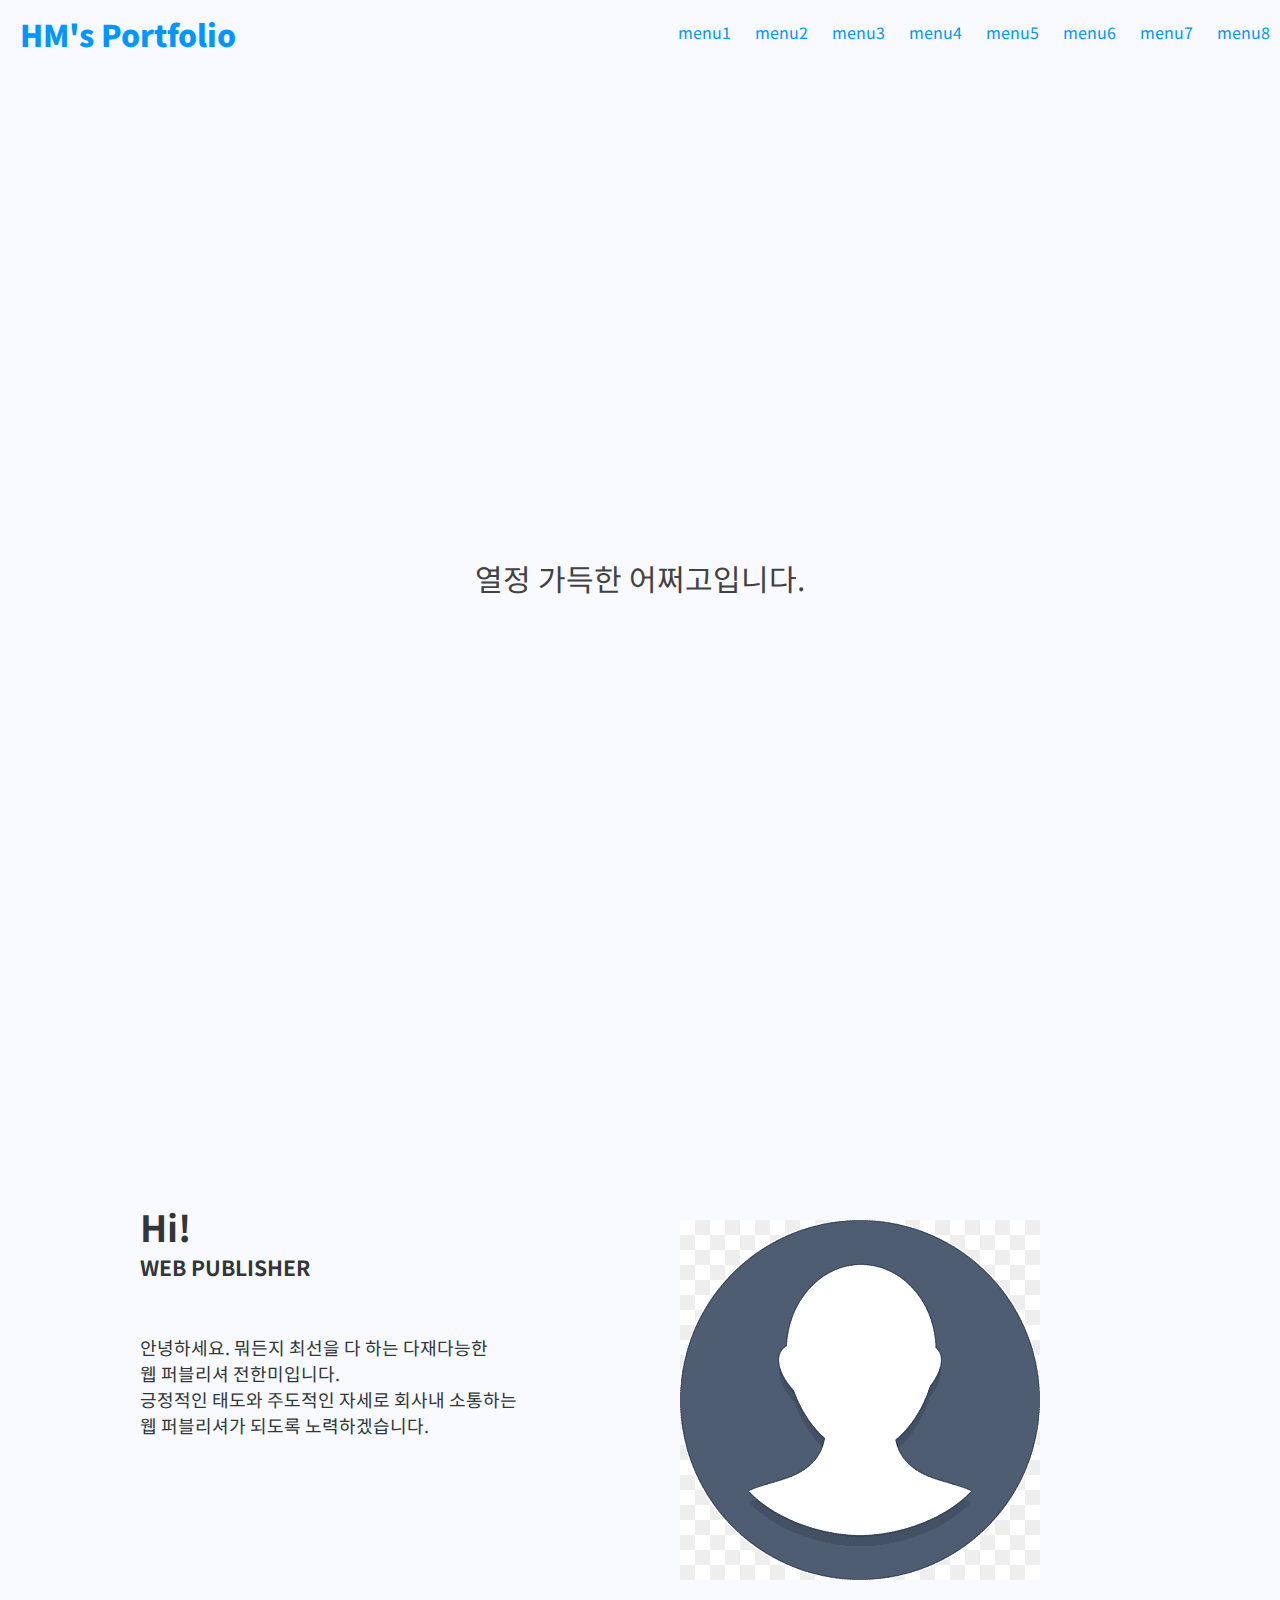
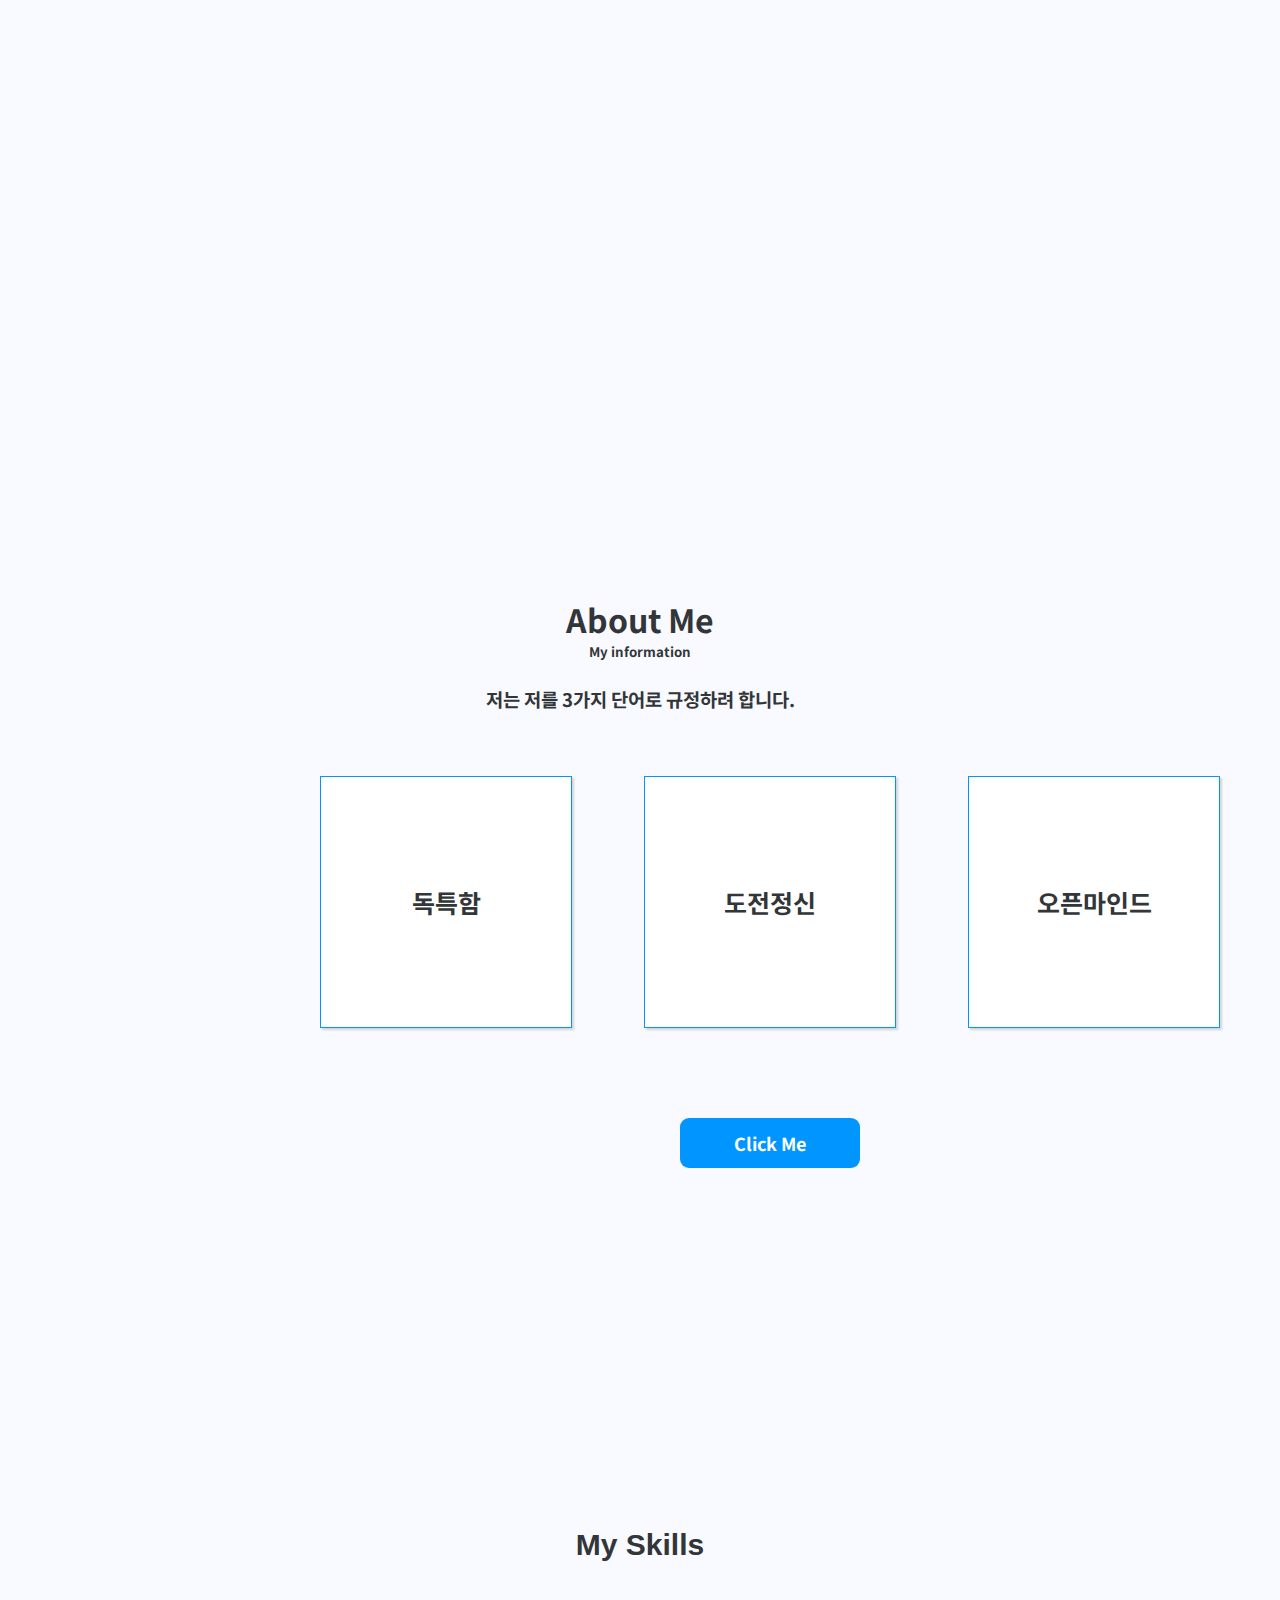
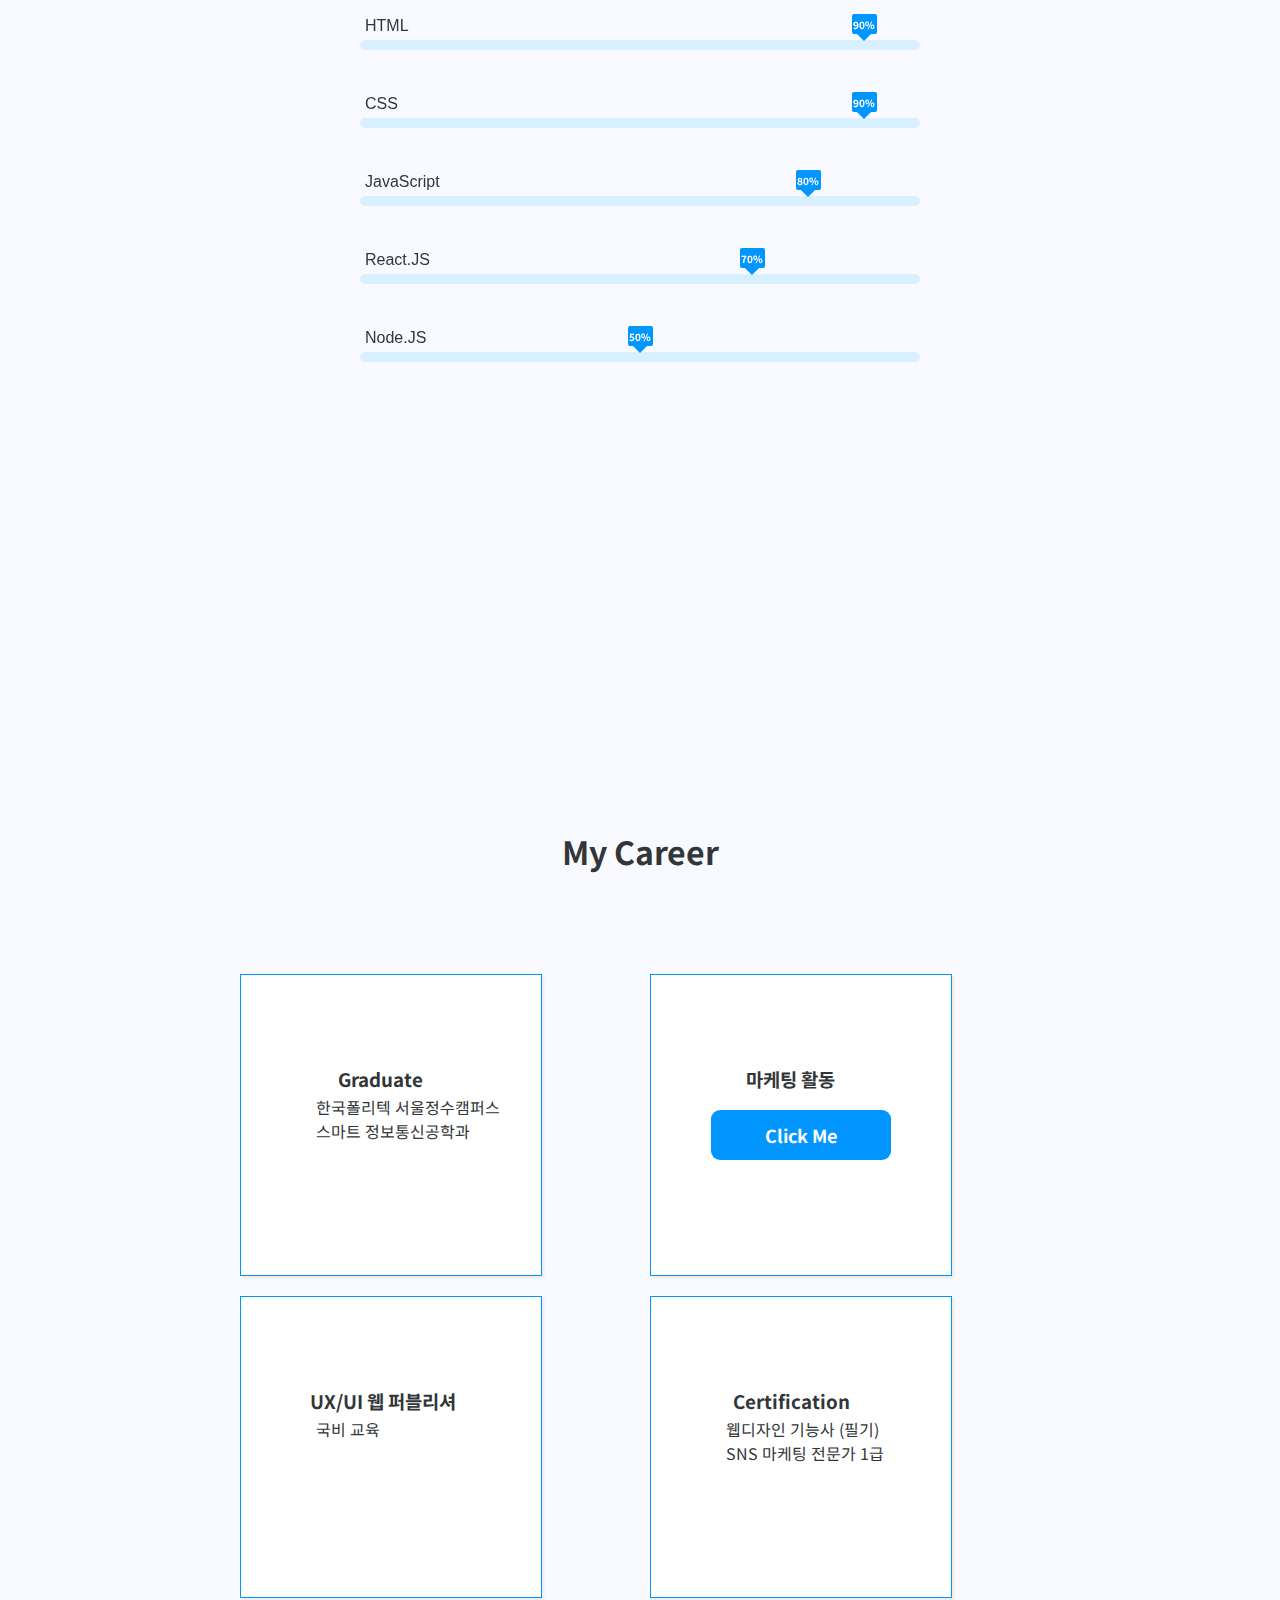
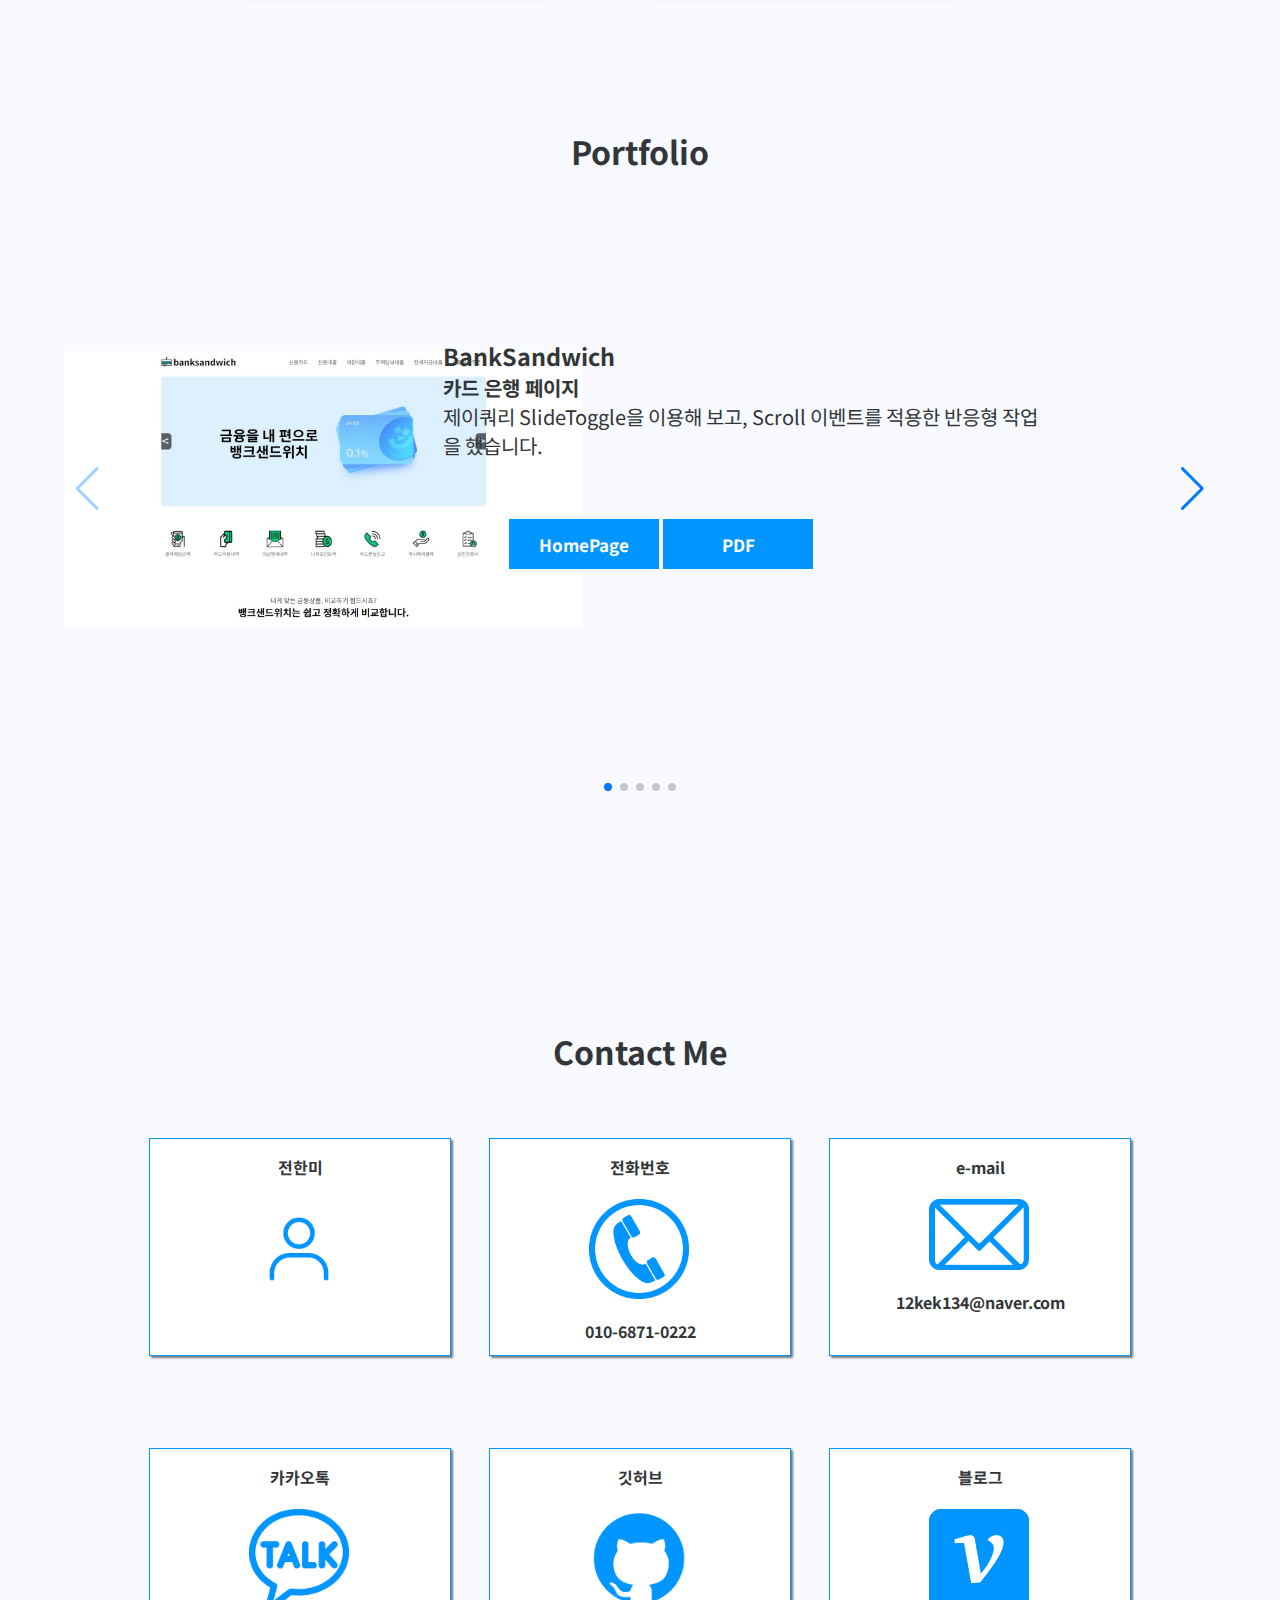
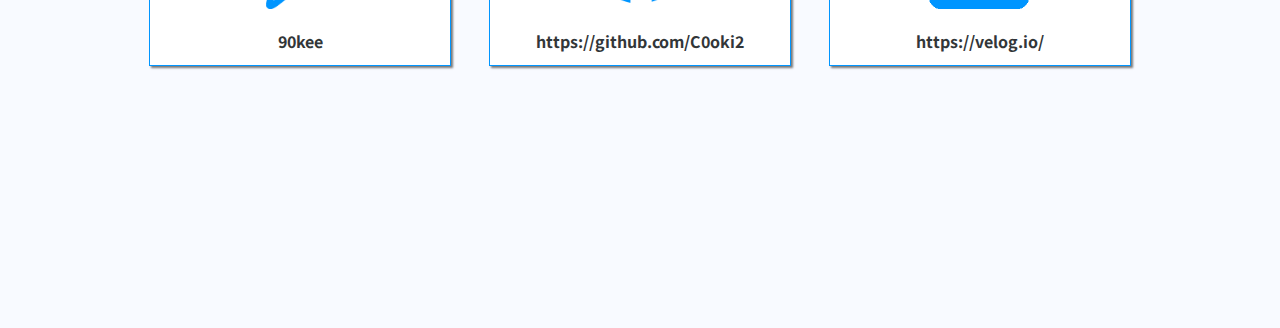
==== index.html @ 30e0cfe4 "5/9" ====
<!DOCTYPE html>
<html lang="en">
<head>
    <meta charset="UTF-8">
    <meta name="viewport" content="width=device-width, initial-scale=1.0">
    <title>Document</title>
    <link rel="stylesheet" href="css/style.css">
    <link rel="stylesheet" href="https://cdn.jsdelivr.net/npm/swiper@11/swiper-bundle.min.css" />

    <style>
      @import url('https://fonts.googleapis.com/css2?family=Noto+Sans+KR:wght@100..900&display=swap');
    </style>

</head>
<body>

    <div id="menu">
  
        <h1>HM's Portfolio</h1>
    
        <ul>  
          <li><a href="#section1">menu1</a></li>  
          <li><a href="#section2">menu2</a></li>  
          <li><a href="#section3">menu3</a></li>  
          <li><a href="#section4">menu4</a></li>  
          <li><a href="#section5">menu5</a></li>  
          <li><a href="#section6">menu6</a></li>  
          <li><a href="#section7">menu7</a></li>  
          <li><a href="#section8">menu8</a></li>  
        </ul>
    
    </div>


    <div id = "intro">

      <h1>HANMI</h1>
      <p>열정 가득한 어쩌고입니다.</p>

    </div>


    <div id = "profile" style="display: flex;">
       
        <div id = "profile_info">

            <div>

                <h1>Hi!</h1>
                <h3>WEB PUBLISHER</h3>
                <br>
                <br>

            <p>안녕하세요. 뭐든지 최선을 다 하는 다재다능한 <br> 웹 퍼블리셔 전한미입니다. <br> 긍정적인 태도와 주도적인 자세로 회사내 소통하는 <br>웹 퍼블리셔가 되도록 노력하겠습니다.</p>
        
            </div> 

            <img src="img/profile.png" alt="...">

        </div>

    </div>


    <div id = "about_me">

        <div id = "about_me_info">

            <br>
            <br>
            <br>
            <br>

            <h1 style="text-align: center;">About Me</h1>
            <h5 style="text-align: center;">My information</h5>

            <br>
            <h3 style="text-align: center;">저는 저를 3가지 단어로 규정하려 합니다.</h3>

            <div id = "three_topic">
            
            <div>
            <div><h2>독특함</h2></div>
            <div><h2>도전정신</h2></div>
            <div><h2>오픈마인드</h2></div>
            </div>

            <div>
                <button class="btn btn-primary btn-jittery" style="margin-left: 40%; margin-top: 10%;">
                    Click Me
                  </button>
            </div>

        </div>



        </div>

    </div>
    
    <div class="skills" id="skills">
      <h3 class="skills-header">My Skills</h3>
      <div class="skills-container">
       

       
        <div class="skill-container">
          <p>HTML</p>
          <div class="percentage html-percentage">90%</div>
          <div class="bar">
            <span class="html"></span>
          </div>
        </div>

        <div class="skill-container">
          <p>CSS</p>
          <div class="percentage css-percentage">90%</div>
          <div class="bar">
            <span class="css"></span>
          </div>
        </div>

        <div class="skill-container">
          <p>JavaScript</p>
          <div class="percentage javascript-percentage">80%</div>
          <div class="bar">
            <span class="javascript"></span>
          </div>
        </div>

        <div class="skill-container">
          <p>React.JS</p>
          <div class="percentage react-percentage">70%</div>
          <div class="bar">
            <span class="react"></span>
          </div>
        </div>

        <div class="skill-container">
          <p>Node.JS</p>
          <div class="percentage node-percentage">50%</div>
          <div class="bar">
            <span class="node"></span>
          </div>
        </div>
      </div>
    </div>


    <div id = "career">
      <h1 style="text-align: center;">My Career</h1>
     
    <div id = "career_boxs">
      <div>
        <h3>Graduate</h3>
        <p>한국폴리텍 서울정수캠퍼스</p>
        <p>스마트 정보통신공학과</p>
      </div>
      
      <div>
        <h3>마케팅 활동</h3>
        <button class="btn btn-primary btn-jittery" style="margin-left: 20%; margin-top: 45%;">
          Click Me
        </button>
      </div>

      <div>
       <h3> UX/UI 웹 퍼블리셔</h3>
       <p>국비 교육</p>
      </div>

      <div>
        <h3>Certification</h3>
        <p>웹디자인 기능사 (필기)</p>
        <p>SNS 마케팅 전문가 1급</p>

      </div>

    </div>

    </div>

    <div id = "portfolio">

      <h1 style="text-align:center;">Portfolio</h1>

      <!-- Swiper -->
  <div class="swiper mySwiper">
    <div class="swiper-wrapper">

      <div class="swiper-slide">

        <div>
          <img src="img/banksandwich.JPG" alt="...">
        </div>

        <div class = "portfolio_info">
        <h3>BankSandwich</h3> 
        <h4>카드 은행 페이지</h4>
        <p>제이쿼리 SlideToggle을 이용해 보고, Scroll 이벤트를 적용한 반응형 작업을 했습니다.</p>


        <div class = "portfolio_info_btn">
        <button data-url="https://c0oki2.github.io/project_2/">HomePage</button>
        <button>PDF</button>
        </div>

        </div>


      </div>

      <div class="swiper-slide">
        <div>
          <img src="img/spao.JPG" alt="...">
        </div>

        <div class = "portfolio_info">
        <h3>SPAO</h3> 
        <h4>리액트 기반 의류 쇼핑몰</h4>
        <p>라우터/내비/장바구니/로그인 등 다양한 페이지를 구상했습니다.</p>


        <div class = "portfolio_info_btn">
        <button>HomePage</button>
        <button>PDF</button>
        </div>

        </div>
      </div>

      <div class="swiper-slide">

        <div>
          <img src="img/kyobo.JPG" alt="...">
        </div>

        <div class = "portfolio_info">
        <h3>Kyobo</h3> 
        <h4>Ajax 활용한 인터넷 서점</h4>
        <p>Ajax와 OPEN API를 이용해 책 정보를 가져 왔습니다.
        </p>


        <div class = "portfolio_info_btn">
        <button>HomePage</button>
        <button>PDF</button>
        </div>

        </div>

      </div>

      <div class="swiper-slide">

        <div>
          <img src="img/team_project.JPG" alt="...">
        </div>

        <div class = "portfolio_info">
        <h3>Team Project</h3> 
        <h4>일본 여행 정보 제공</h4>
        <p>Scroll 이벤트와 css animation을 활용해서 부드럽게 넘기는 서브 페이지를 제작했습니다.</p>


        <div class = "portfolio_info_btn">
        <button>HomePage</button>
        <button>PDF</button>
        </div>

        </div>

      </div>


      <div class="swiper-slide">

        <div>
          <img src="img/aesop.JPG" alt="...">
        </div>

        <div class = "portfolio_info">
        <h3>Aesop</h3> 
        <h4>HTML/CSS 기반 생활 용품 사이트</h4>
        <p>css와 제이쿼리를 이용해 Tab 페이지를 만들고, animation을 활용해 슬라이드를 구현했습니다.</p>


        <div class = "portfolio_info_btn">
        <button>HomePage</button>
        <button>PDF</button>
        </div>

        </div>

      </div>

    </div>


    <div class="swiper-button-next"></div>
    <div class="swiper-button-prev"></div>
    <div class="swiper-pagination"></div>
  </div>

  <!-- Swiper JS -->
  <script src="https://cdn.jsdelivr.net/npm/swiper@11/swiper-bundle.min.js"></script>

  <!-- Initialize Swiper -->
  <script>
    var swiper = new Swiper(".mySwiper", {
      cssMode: true,
      navigation: {
        nextEl: ".swiper-button-next",
        prevEl: ".swiper-button-prev",
      },
      pagination: {
        el: ".swiper-pagination",
      },
      mousewheel: true,
      keyboard: true,
    });
  </script>
      

    </div>


    <div id = "contact">

      <h1 style="text-align: center;">Contact Me</h1>

    <div>
      <div><p>전한미</p>
      <img src="img/people.png" alt="people">
      </div>

      <div>
        <p>전화번호</p>
        <img src="img/phone.png" alt="people">
        <p>010-6871-0222</p>
      </div>

      <div><p>e-mail</p>
        <img src="img/e-mail.png" alt="people">
        <p>12kek134@naver.com</p>
      </div>
      
      
      <div><p>카카오톡</p>
        <img src="img/kakaotalk.png" alt="people">
        <p>90kee</p>
      </div>


      <div><p>깃허브</p>
        <img src="img/git.png" alt="people">
        <p>https://github.com/C0oki2</p>
      </div>

      <div><p>블로그</p>
        <img src="img/velog.png" alt="people">
        <p>https://velog.io/</p>
      </div>

    </div>


    </div>


    <script src="script.js"></script>

  </body>

</html>
---- css/style.css ----
@charset "UTF-8";
* {
  margin: 0;
  padding: 0;
  font-family: "Noto Sans KR", sans-serif;
  font-optical-sizing: auto;
  color: #323638;
}

#menu {
  overflow: hidden;
  position: fixed;
  left: 0;
  top: 0;
  width: 100%;
  background-color: #f8faff;
  z-index: 1000;
}

#menu h1 {
  float: left;
  color: #0095ff;
  font-size: 30px;
  padding: 12px 5px 5px 20px;
  font-weight: 900;
}

#menu ul {
  float: right;
}

#menu ul li {
  display: inline;
}

#menu ul li a {
  padding: 20px 10px;
  text-decoration: none;
  color: #0095ff;
  display: inline-block;
}

#menu ul li a:hover {
  background-color: gray;
}

.active {
  background-color: gray;
  padding: 20px 10px;
}

body {
  background-color: #f8faff;
}

.btn {
  margin: 1rem;
  background-color: #0095ff;
  width: 180px;
  height: 50px;
  border-radius: 9px;
  border: none;
  color: #fff;
  font-weight: bold;
  font-size: 18px;
}
.btn-jittery {
  animation: jittery 4s infinite;
}
.btn-slide {
  transition: 0.3s;
}
.btn-slide:hover {
  background: transparent;
  box-shadow: inset 90px 0 0 0 var(--btn-bg);
}
.btn-open-line {
  border: none;
  transition: 0.3s;
}
.btn-open-line::before, .btn-open-line::after {
  position: absolute;
  content: "";
  left: 0;
  width: 100%;
  height: 1px;
  background: var(--btn-bg);
  opacity: 0;
  transform: scaleX(0);
  transition: 0.4s ease-in-out;
}
.btn-open-line::before {
  top: 0;
}
.btn-open-line::after {
  bottom: 0;
}
.btn-open-line:hover {
  letter-spacing: 5px;
  color: var(--btn-bg);
  background: transparent;
}
.btn-open-line:hover::before, .btn-open-line:hover::after {
  opacity: 1;
  transform: scaleX(1.2);
}

@keyframes jittery {
  5%, 50% {
    transform: scale(1);
  }
  10% {
    transform: scale(0.9);
  }
  15% {
    transform: scale(1.15);
  }
  20% {
    transform: scale(1.15) rotate(-5deg);
  }
  25% {
    transform: scale(1.15) rotate(5deg);
  }
  30% {
    transform: scale(1.15) rotate(-3deg);
  }
  35% {
    transform: scale(1.15) rotate(2deg);
  }
  40% {
    transform: scale(1.15) rotate(0);
  }
}
#intro {
  width: 100vw;
  height: 100vh;
  position: relative;
}
#intro h1 {
  opacity: 0;
  animation: fadeIn 5s forwards;
  font-size: 180px;
  font-weight: bold;
  color: #79c7ff;
  position: absolute;
  top: 50%;
  left: 50%;
  transform: translate(-50%, -50%);
}
#intro p {
  font-size: 30px;
  color: #424242;
  position: absolute;
  top: 65%;
  left: 50%;
  transform: translate(-50%, -65%);
}
@keyframes fadeIn {
  from {
    opacity: 0;
  }
  to {
    opacity: 1;
  }
}

#profile {
  width: 100%;
  height: 100vh;
  margin: 0 auto;
  padding-top: 300px;
}
#profile #profile_info {
  width: 1000px;
  height: 400px;
  margin: 0 auto;
  position: relative;
  font-size: 18px;
}
#profile #profile_info img {
  position: absolute;
  right: 10%;
  top: 5%;
}

#about_me {
  width: 100%;
  height: 100vh;
  position: relative;
}
#about_me #three_topic {
  width: 900px;
  height: 400px;
  margin-left: 25%;
  padding-top: 5%;
  position: absolute;
}
#about_me #three_topic div {
  display: flex;
  justify-content: space-between;
  align-items: center;
}
#about_me #three_topic div div {
  width: 250px;
  height: 250px;
  background-color: rgb(255, 255, 255);
  border: 1px solid #0095ff;
  box-shadow: 2px 2px 2px #d4d4d4;
}
#about_me #three_topic div div h2 {
  text-align: center;
  margin-left: 50%;
  translate: -50%;
  font-size: 25px;
}

#skills {
  width: 100vw;
  height: 100vh;
  /* adding animation to skill bar */
  /* adding animation to .percentage */
}
#skills .skills {
  width: 600px;
  min-width: 300px;
  max-width: 100%;
  color: #fff;
  display: flex;
  flex-direction: column;
  align-items: center;
  justify-content: center;
}
#skills .skills-header {
  font-family: "Poppins", sans-serif;
  font-size: 30px;
  width: 100%;
  text-align: center;
  margin-bottom: 10px;
  box-sizing: border-box;
  margin-top: 10%;
}
#skills .skills-container {
  max-width: 100%;
  width: 600px;
  display: flex;
  flex-direction: column;
  align-items: center;
  justify-content: center;
  background: rgba(255, 255, 255, 0.1);
  -webkit-backdrop-filter: blur(20px);
          backdrop-filter: blur(20px);
  border-radius: 10px;
  padding: 20px;
  margin: 0 auto;
  box-sizing: border-box;
}
#skills .skill-container {
  width: 100%;
  margin: 10px 0;
  padding: 10px 0;
  position: relative;
}
#skills .skill-container p {
  margin: 5px;
  font-family: "Poppins", sans-serif;
  font-size: 16px;
}
#skills .bar {
  width: 100%;
  background: #d8f0ff;
  display: block;
  height: 10px;
  border: none;
  border-radius: 100vw;
  overflow: hidden;
  transition: all 0.3s cubic-bezier(0.25, 8, 0.25, 1);
}
#skills .bar span {
  height: 10px;
  float: left;
  background: #0095ff;
  border: none;
  border-radius: 100vw;
}
#skills .html.animate,
#skills .css.animate {
  width: 90%;
  animation: html_css 3s;
}
#skills .javascript.animate {
  width: 80%;
  animation: javascript 3s;
}
#skills .react.animate {
  width: 70%;
  animation: react 3s;
}
#skills .node.animate {
  width: 50%;
  animation: node 3s;
}
@keyframes html_css {
  0% {
    width: 0%;
  }
  100% {
    width: 90%;
  }
}
@keyframes javascript {
  0% {
    width: 0%;
  }
  100% {
    width: 80%;
  }
}
@keyframes react {
  0% {
    width: 0%;
  }
  100% {
    width: 70%;
  }
}
@keyframes node {
  0% {
    width: 0%;
  }
  100% {
    width: 50%;
  }
}
#skills .percentage {
  content: "";
  position: absolute;
  top: 12px;
  width: 25px;
  height: 20px;
  background: #0095ff;
  display: flex;
  align-items: center;
  justify-content: center;
  font-size: 10px;
  border-radius: 2px;
  z-index: 10;
  transition: all 0.3s ease-in-out;
  color: #fff;
  font-weight: bold;
}
#skills .percentage::after {
  content: "";
  position: absolute;
  top: 15px;
  left: 50%;
  transform: translateX(-50%) rotate(45deg);
  margin: auto;
  width: 10px;
  height: 10px;
  background: #0095ff;
  z-index: -1;
}
#skills .html-percentage.animate,
#skills .css-percentage.animate {
  left: 90%;
  animation: html_css_percentage 3s;
}
#skills .javascript-percentage.animate {
  left: 80%;
  animation: javascript_percentage 3s;
}
#skills .react-percentage.animate {
  left: 70%;
  animation: react_percentage 3s;
}
#skills .node-percentage.animate {
  left: 70%;
  animation: react_percentage 3s;
}
@keyframes html_css_percentage {
  0% {
    left: 0;
  }
  100% {
    left: 90%;
  }
}
@keyframes javascript_percentage {
  0% {
    left: 0;
  }
  100% {
    left: 80%;
  }
}
@keyframes react_percentage {
  0% {
    left: 0;
  }
  100% {
    left: 70%;
  }
}
@keyframes node_percentage {
  0% {
    left: 0;
  }
  100% {
    left: 50%;
  }
}

#career {
  width: 100vw;
  height: 100vh;
  /* 모달 내 닫기 버튼 스타일 */
}
#career .modal {
  display: none; /* 초기에는 모달 숨기기 */
  position: fixed;
  z-index: 1;
  left: 0;
  top: 0;
  width: 100%;
  height: 100%;
  overflow: auto;
  background-color: rgba(0, 0, 0, 0.4);
}
#career .modal-content {
  background-color: #fefefe;
  margin: 15% auto;
  padding: 20px;
  border: 1px solid #888;
  width: 80%;
}
#career .close {
  color: #aaa;
  float: right;
  font-size: 28px;
  font-weight: bold;
}
#career .close:hover,
#career .close:focus {
  color: black;
  text-decoration: none;
  cursor: pointer;
}
#career #career_boxs {
  display: grid;
  grid-template-columns: repeat(2, 1fr);
  gap: 20px;
  width: 800px;
  margin: 0 auto;
  margin-top: 100px;
}
#career #career_boxs div {
  border: 1px solid #0095ff;
  box-shadow: 2px 2px 2px #eaeaea;
  background-color: #fff;
  width: 300px;
  height: 300px;
  position: relative;
}
#career #career_boxs div h3 {
  margin-left: 45%;
  translate: -45%;
  position: absolute;
  top: 30%;
}
#career #career_boxs div p {
  top: 40%;
  left: 25%;
  position: relative;
}

#portfolio {
  width: 100vw;
  height: 100vh;
}
#portfolio .swiper {
  width: 90%;
  height: 70%;
}
#portfolio .swiper-slide {
  background-color: #f8faff;
  display: flex;
  justify-content: center;
  align-items: center;
  position: relative;
}
#portfolio .swiper-slide .portfolio_info {
  width: 600px;
  height: 300px;
  position: absolute;
  right: 15%;
  font-size: 20px;
}
#portfolio .swiper-slide .portfolio_info_btn {
  position: absolute;
  top: 60%;
  left: 11%;
}
#portfolio .swiper-slide .portfolio_info_btn button {
  width: 150px;
  height: 50px;
  background-color: #0095ff;
  color: #fff;
  font-size: 17px;
  font-weight: bold;
  border: none;
}
#portfolio .swiper-slide img {
  display: block;
  width: 45%;
  -o-object-fit: cover;
     object-fit: cover;
}

#contact {
  width: 100vw;
  height: 100vh;
}
#contact div {
  width: 1000px;
  height: 600px;
  flex-wrap: nowrap;
  display: grid;
  grid-template-columns: repeat(3, 1fr);
  gap: 20px;
  margin: 0 auto;
  padding-top: 5%;
}
#contact div div {
  width: 300px;
  height: 200px;
  background-color: #fff;
  border: 1px solid #0095ff;
  box-shadow: 2px 2px 2px #787878;
  display: flex;
  flex-direction: column;
}
#contact div div img {
  width: 100px;
  margin-left: 33%;
}
#contact div div p {
  text-align: center;
  font-weight: bold;
}
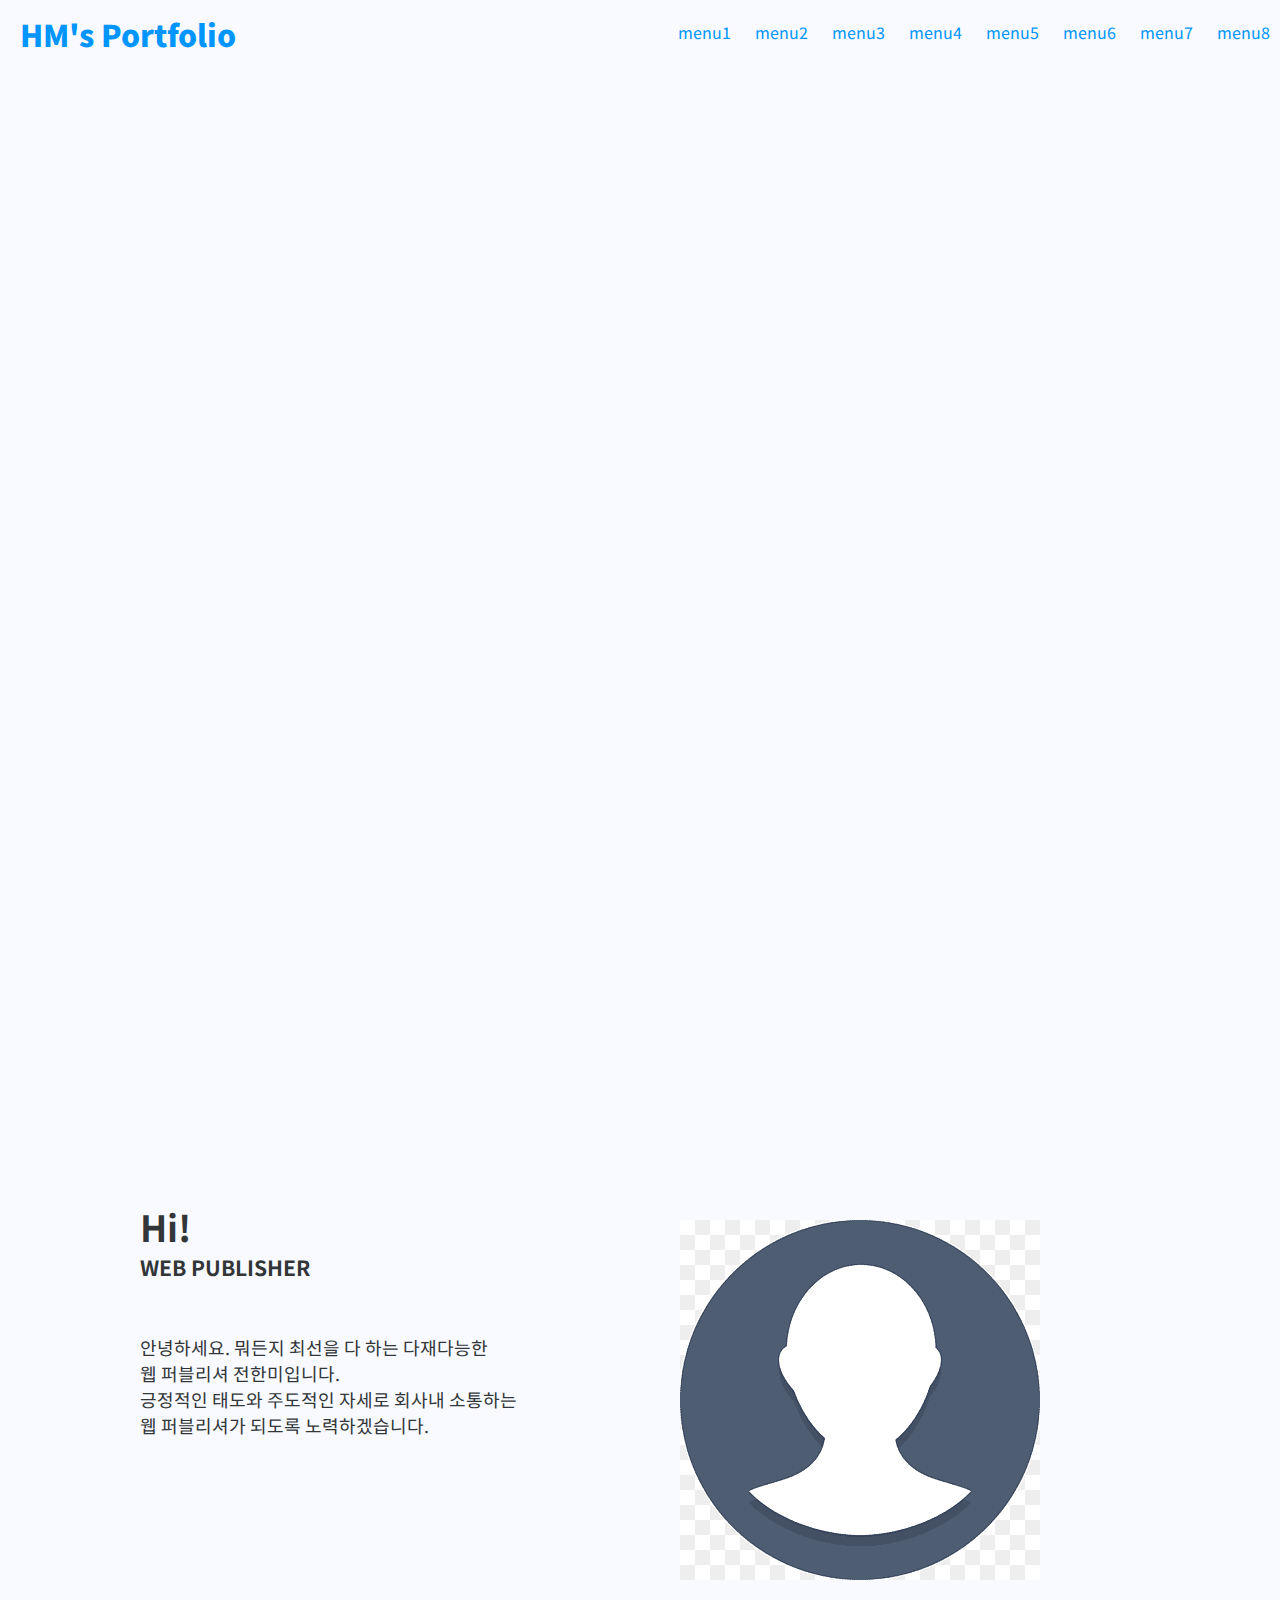
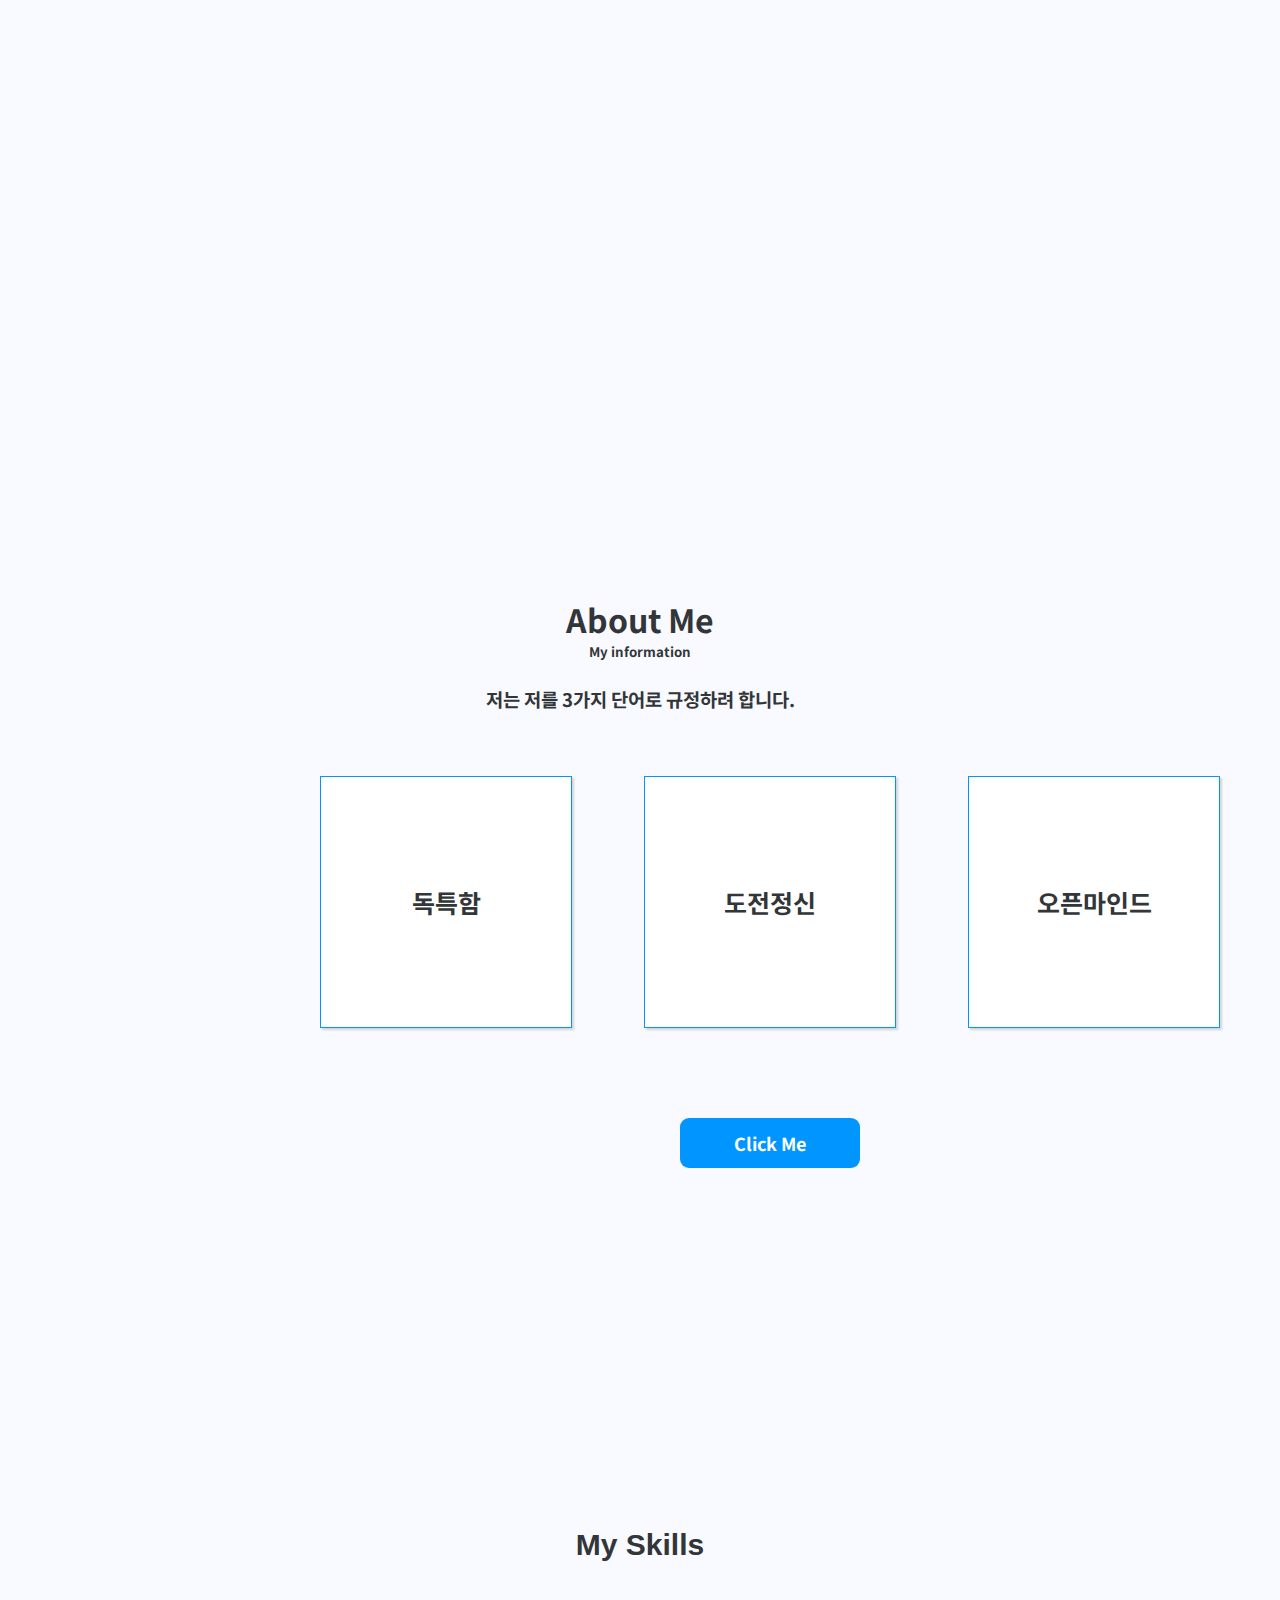
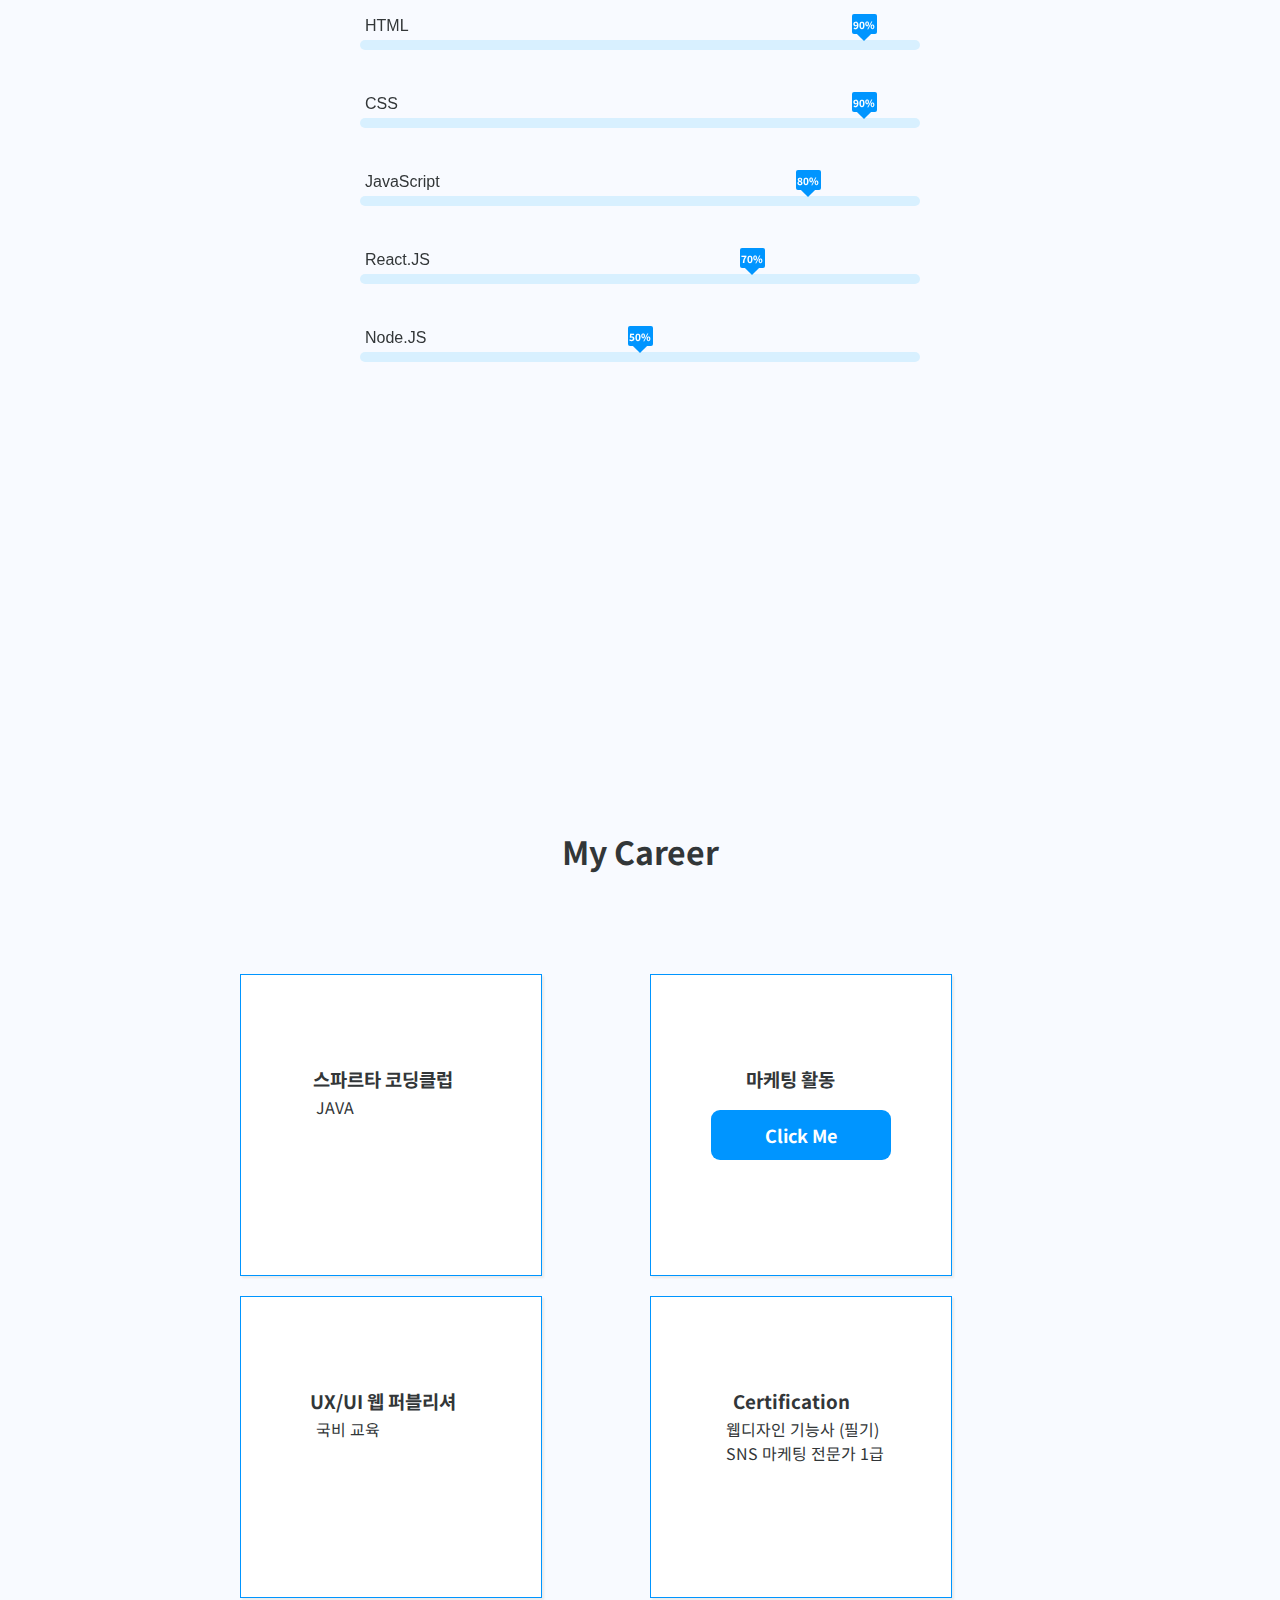
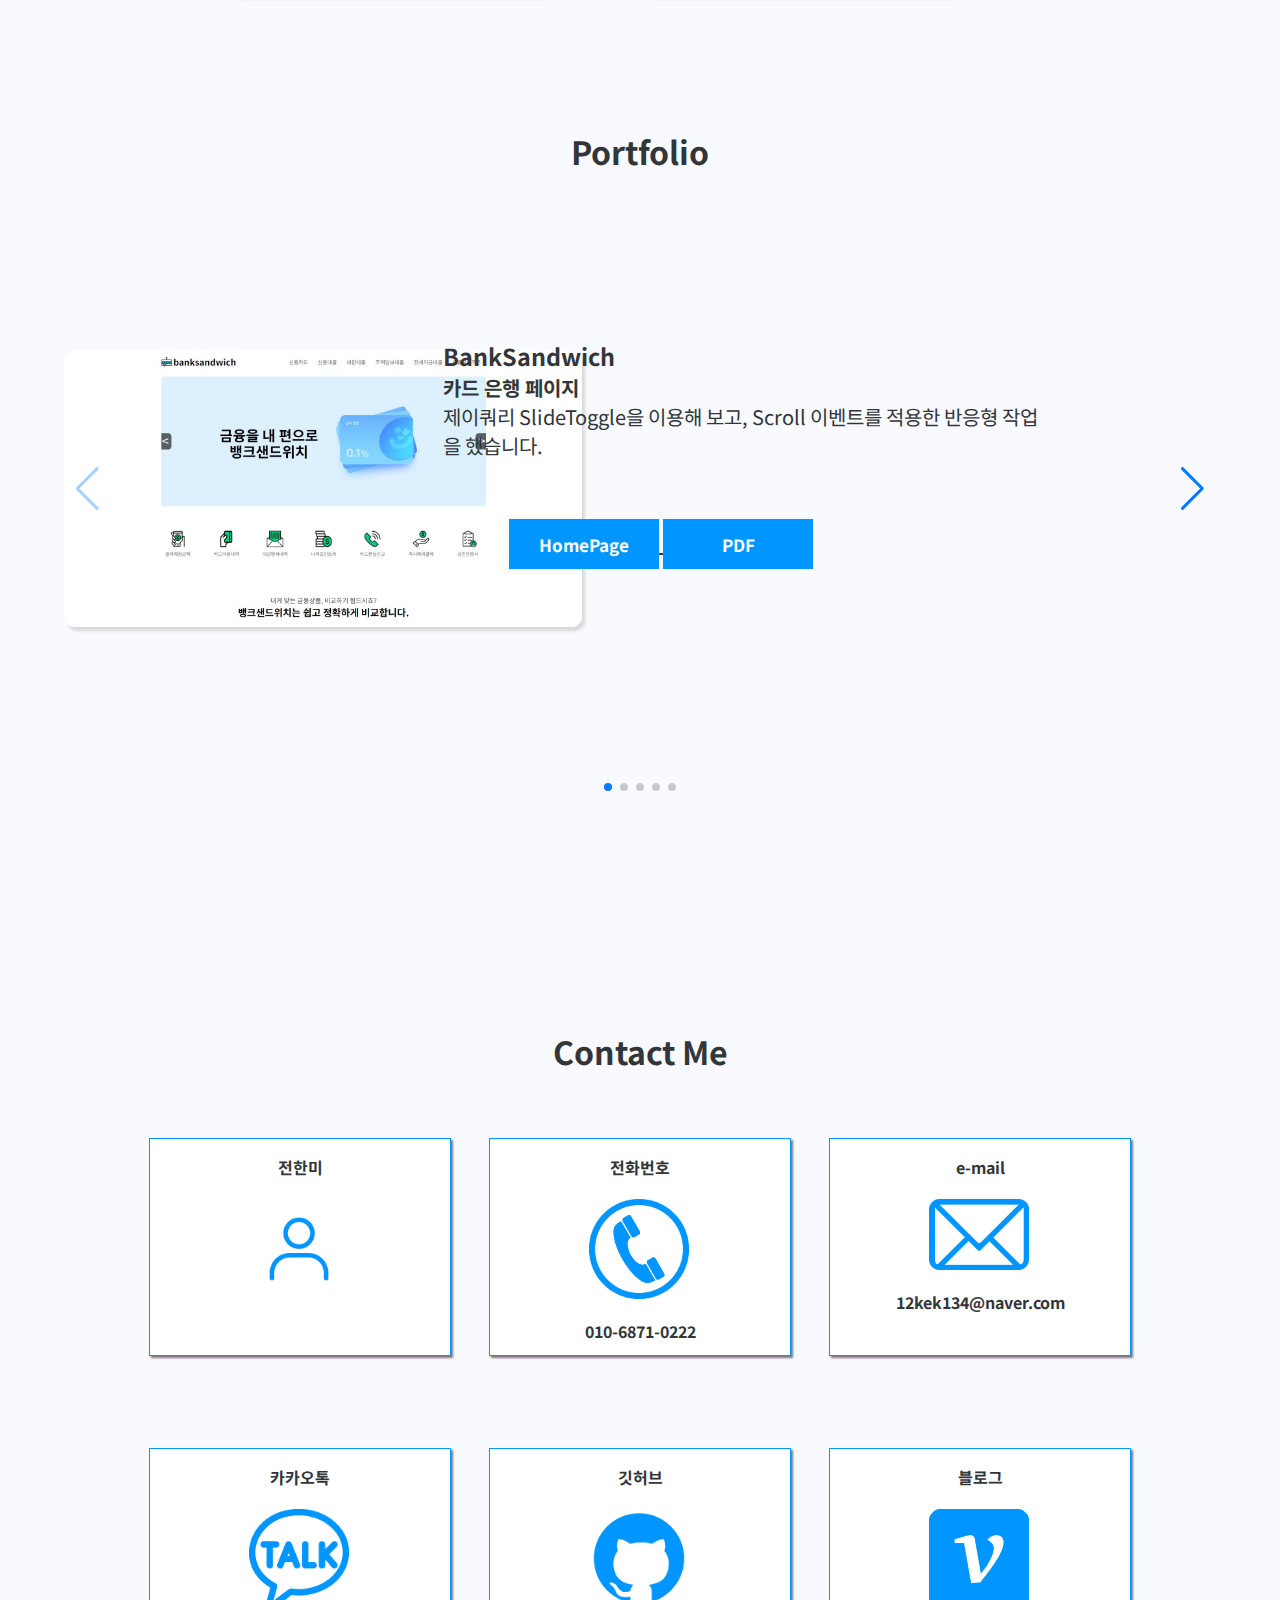
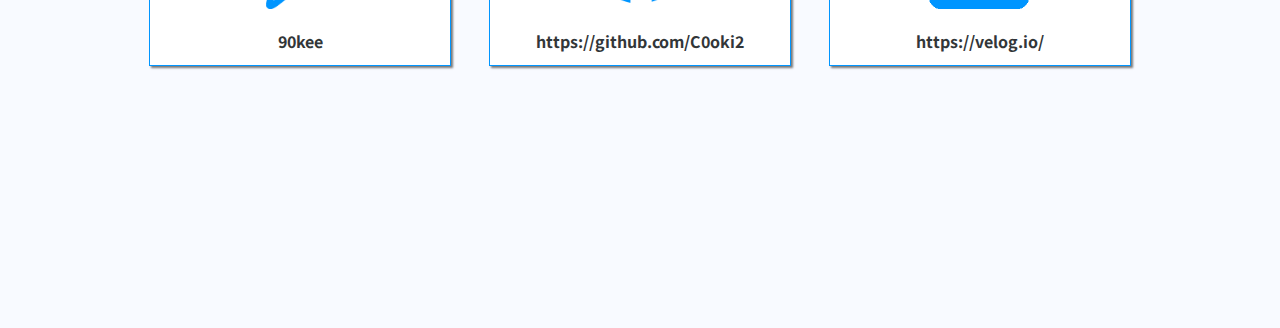
==== commit b4622628: "5/10" ====
--- a/index.html
+++ b/index.html
@@ -35,8 +35,6 @@
     <div id = "intro">
 
       <h1>HANMI</h1>
-      <p>열정 가득한 어쩌고입니다.</p>
-
     </div>
 
 
@@ -153,9 +151,9 @@
      
     <div id = "career_boxs">
       <div>
-        <h3>Graduate</h3>
-        <p>한국폴리텍 서울정수캠퍼스</p>
-        <p>스마트 정보통신공학과</p>
+        <h3>스파르타 코딩클럽</h3>
+        <p>JAVA</p>
+
       </div>
       
       <div>
@@ -202,8 +200,16 @@
 
 
         <div class = "portfolio_info_btn">
-        <button data-url="https://c0oki2.github.io/project_2/">HomePage</button>
-        <button>PDF</button>
+          <a href="https://c0oki2.github.io/project_2/" target="_blank">
+            <button>HomePage</button>
+          </a>
+
+          <a href="pdf/Project_2_banksandwich_전한미.pdf" target="_blank">
+            <button>PDF</button>
+          </a>
+
+
+
         </div>
 
         </div>
@@ -223,8 +229,17 @@
 
 
         <div class = "portfolio_info_btn">
-        <button>HomePage</button>
-        <button>PDF</button>
+
+          <a href="https://c0oki2.github.io/project_2/" target="_blank">
+            <button>HomePage</button>
+          </a>
+
+          <a href="pdf/Project_SPAO_전한미.pdf" target="_blank">
+            <button>PDF</button>
+          </a>
+      
+
+
         </div>
 
         </div>
@@ -244,8 +259,17 @@
 
 
         <div class = "portfolio_info_btn">
-        <button>HomePage</button>
-        <button>PDF</button>
+
+          <a href="https://c0oki2.github.io/project5/" target="_blank">
+            <button>HomePage</button>
+          </a>
+
+          <a href="pdf/kyobo_5.pdf" target="_blank">
+            <button>PDF</button>
+          </a>
+      
+
+
         </div>
 
         </div>
@@ -265,8 +289,17 @@
 
 
         <div class = "portfolio_info_btn">
-        <button>HomePage</button>
-        <button>PDF</button>
+
+          <a href="https://0limmmmmm0.github.io/project3/" target="_blank">
+            <button>HomePage</button>
+          </a>
+
+          <a href="pdf/연똑-일본여행.pdf" target="_blank">
+            <button>PDF</button>
+          </a>
+      
+
+          
         </div>
 
         </div>
@@ -287,8 +320,18 @@
 
 
         <div class = "portfolio_info_btn">
-        <button>HomePage</button>
-        <button>PDF</button>
+
+          
+          <a href="https://c0oki2.github.io/project_1/" target="_blank">
+            <button>HomePage</button>
+          </a>
+
+          <a href="pdf/Project1_Aesop_전한미(2).pdf" target="_blank">
+            <button>PDF</button>
+          </a>
+      
+          
+
         </div>
 
         </div>
--- a/css/style.css
+++ b/css/style.css
@@ -1,4 +1,3 @@
-@charset "UTF-8";
 * {
   margin: 0;
   padding: 0;
@@ -413,37 +412,6 @@
 #career {
   width: 100vw;
   height: 100vh;
-  /* 모달 내 닫기 버튼 스타일 */
-}
-#career .modal {
-  display: none; /* 초기에는 모달 숨기기 */
-  position: fixed;
-  z-index: 1;
-  left: 0;
-  top: 0;
-  width: 100%;
-  height: 100%;
-  overflow: auto;
-  background-color: rgba(0, 0, 0, 0.4);
-}
-#career .modal-content {
-  background-color: #fefefe;
-  margin: 15% auto;
-  padding: 20px;
-  border: 1px solid #888;
-  width: 80%;
-}
-#career .close {
-  color: #aaa;
-  float: right;
-  font-size: 28px;
-  font-weight: bold;
-}
-#career .close:hover,
-#career .close:focus {
-  color: black;
-  text-decoration: none;
-  cursor: pointer;
 }
 #career #career_boxs {
   display: grid;
@@ -514,6 +482,8 @@
   width: 45%;
   -o-object-fit: cover;
      object-fit: cover;
+  border-radius: 10px;
+  box-shadow: 3px 4px 3px #d9d9d9;
 }
 
 #contact {
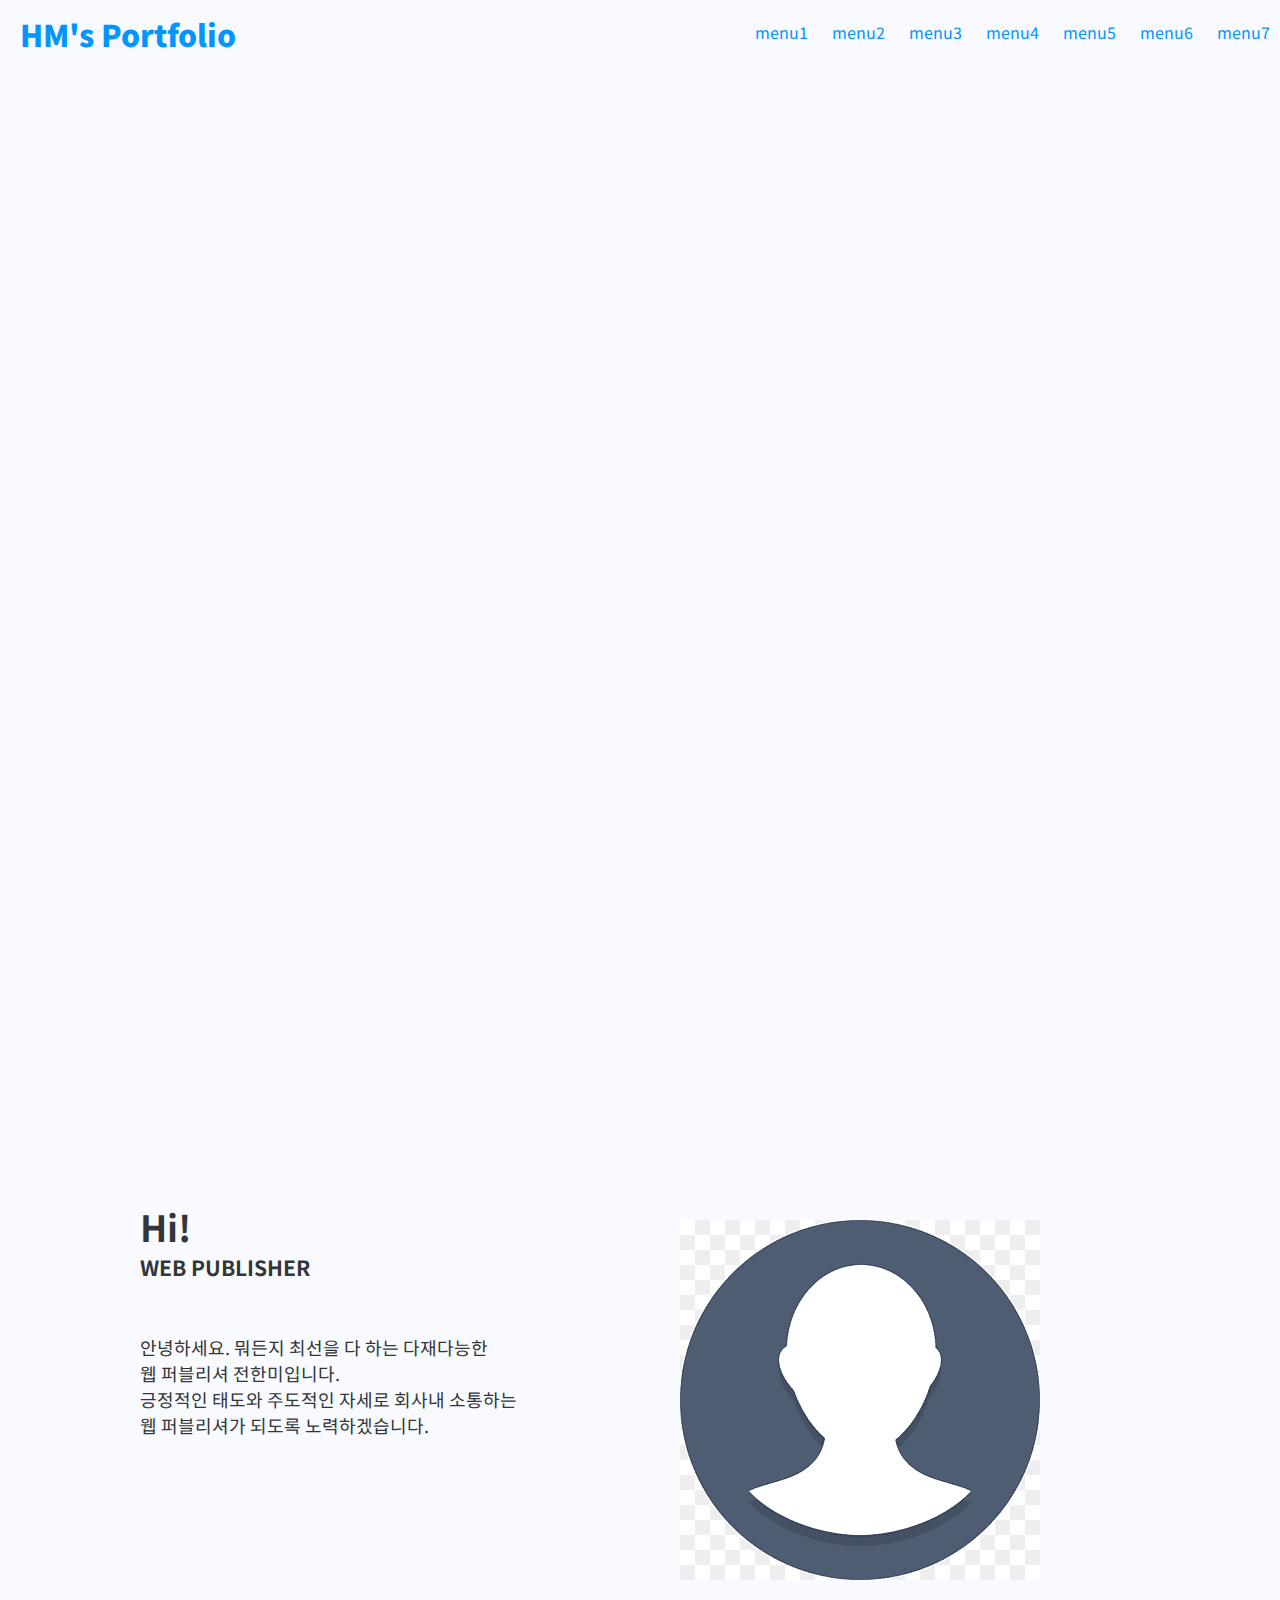
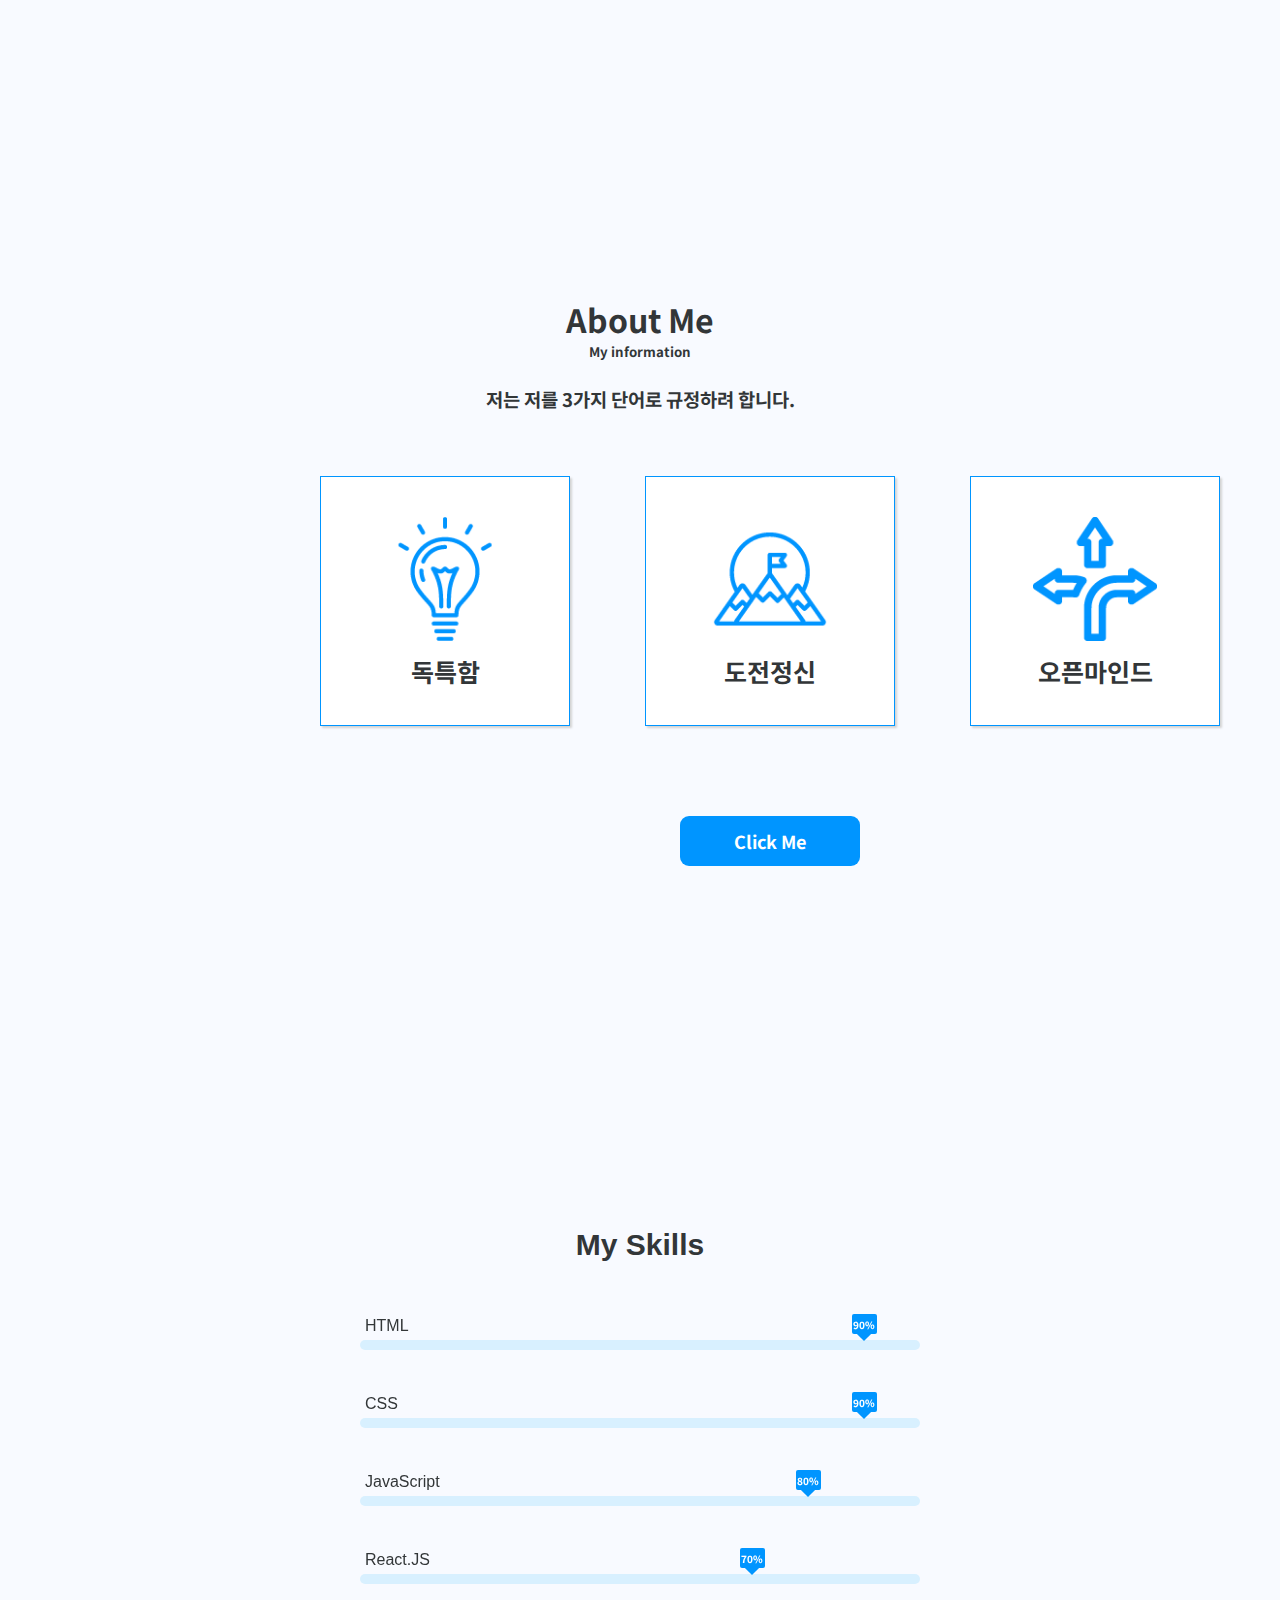
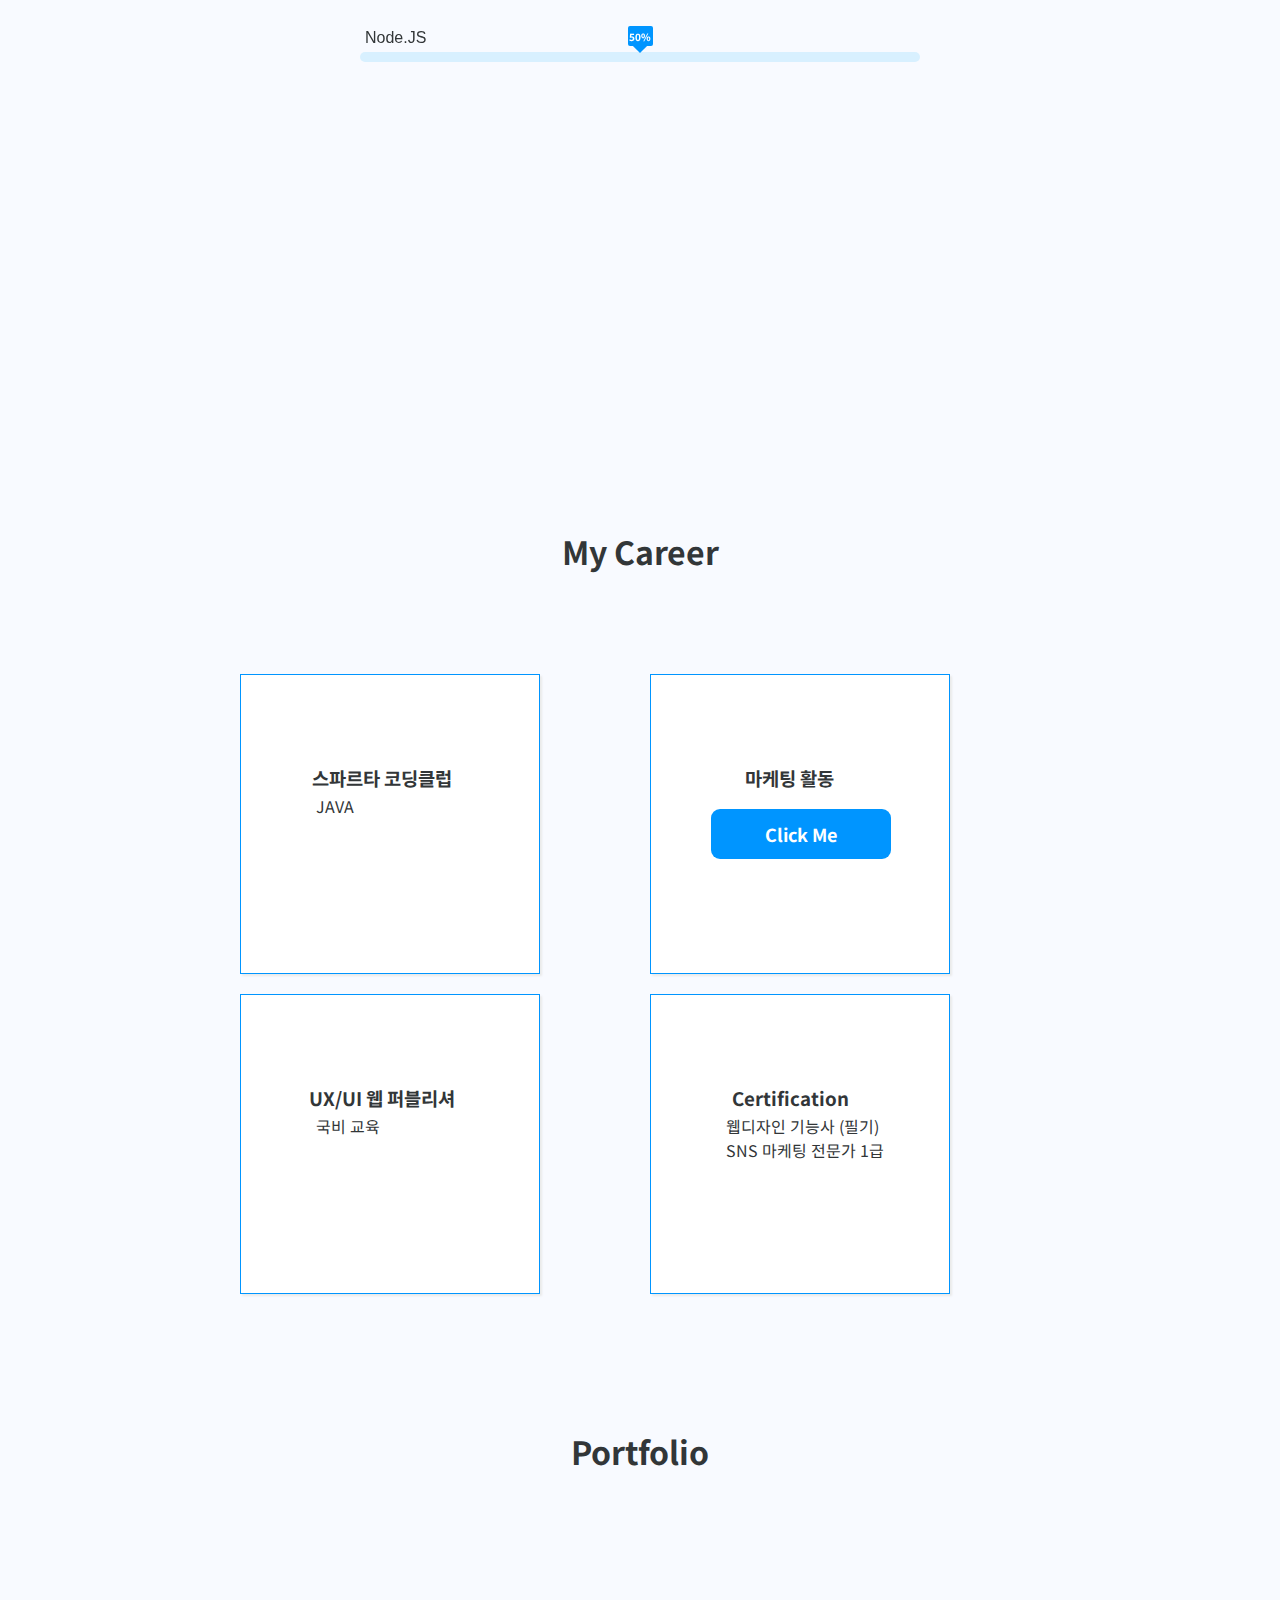
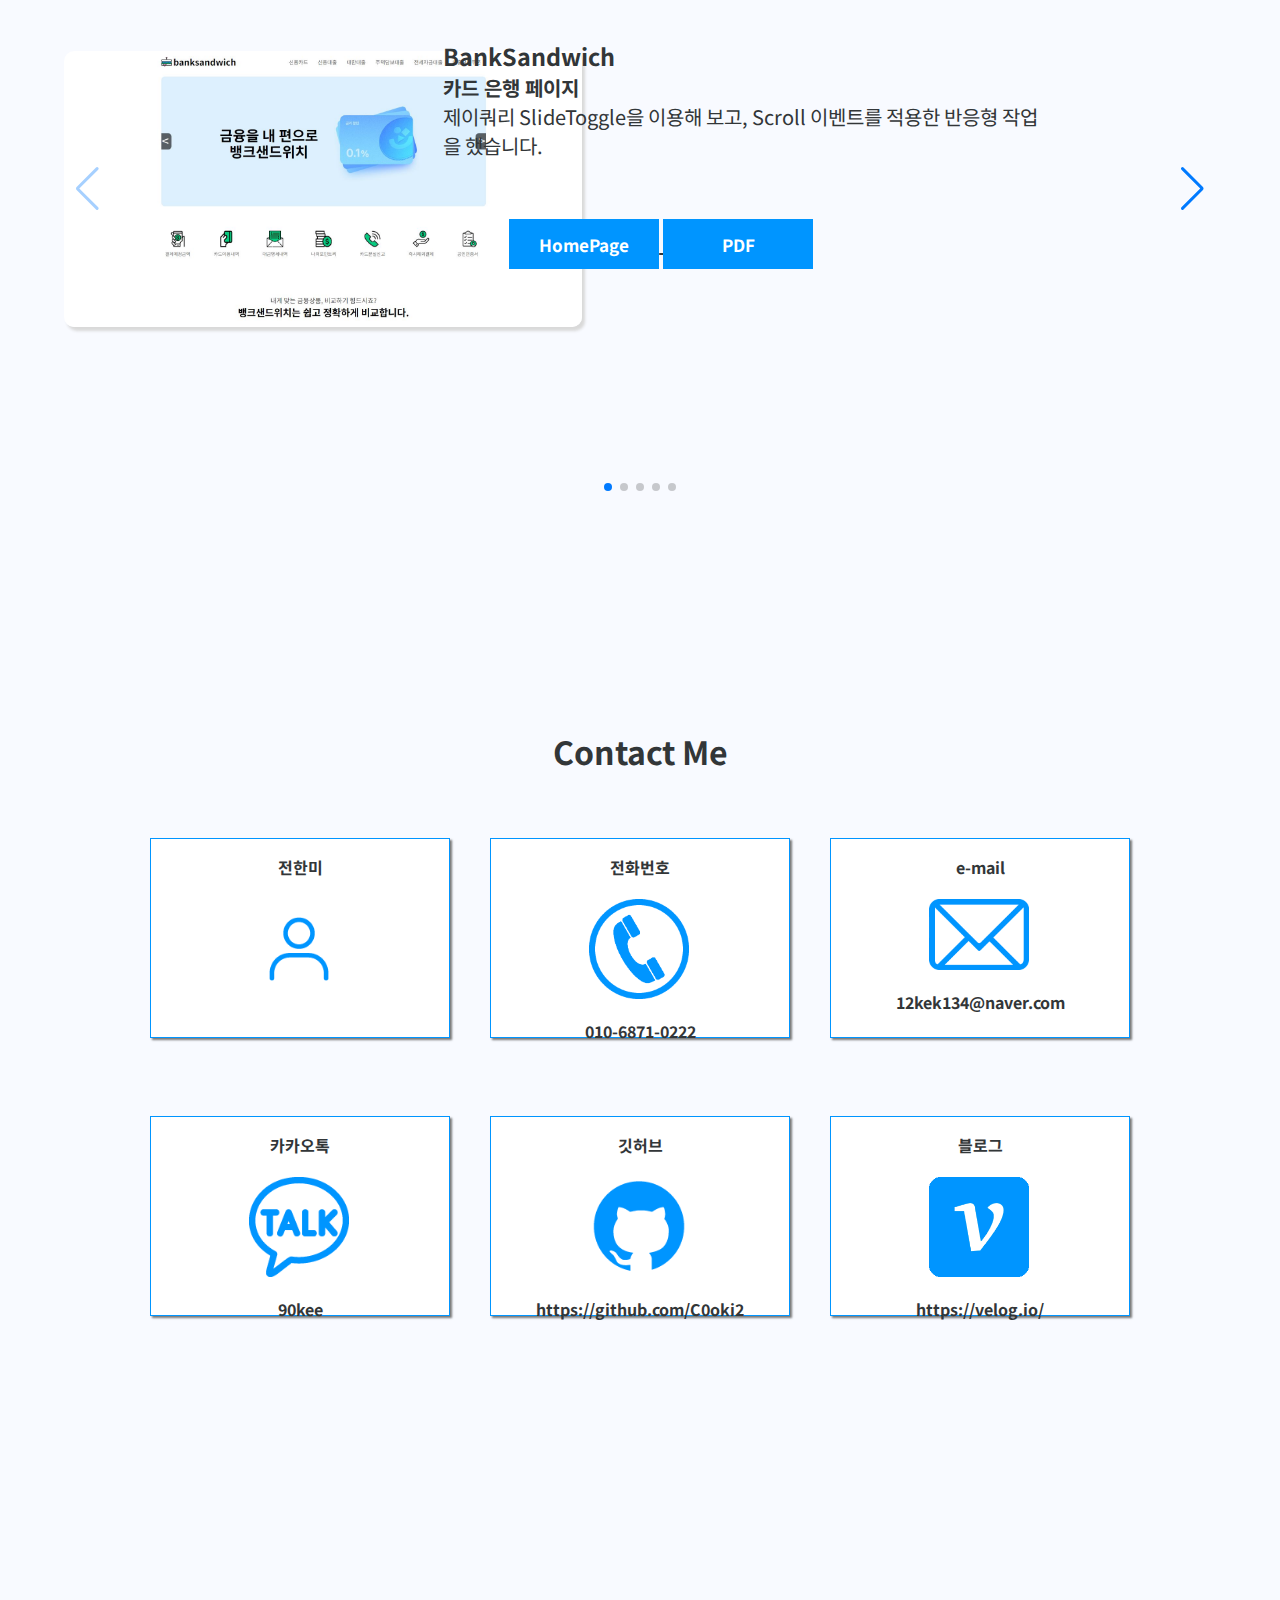
==== commit dd7f45a5: "5/10" ====
--- a/index.html
+++ b/index.html
@@ -3,7 +3,7 @@
 <head>
     <meta charset="UTF-8">
     <meta name="viewport" content="width=device-width, initial-scale=1.0">
-    <title>Document</title>
+    <title>HM's Portfolio</title>
     <link rel="stylesheet" href="css/style.css">
     <link rel="stylesheet" href="https://cdn.jsdelivr.net/npm/swiper@11/swiper-bundle.min.css" />
 
@@ -26,7 +26,7 @@
           <li><a href="#section5">menu5</a></li>  
           <li><a href="#section6">menu6</a></li>  
           <li><a href="#section7">menu7</a></li>  
-          <li><a href="#section8">menu8</a></li>  
+
         </ul>
     
     </div>
@@ -78,10 +78,20 @@
             <div id = "three_topic">
             
             <div>
-            <div><h2>독특함</h2></div>
-            <div><h2>도전정신</h2></div>
-            <div><h2>오픈마인드</h2></div>
+            <div>
+              <img src="img/light.png" alt="light">
+              <h2>독특함</h2></div>
+            <div>
+              <img src="img/challenge.png" alt="challenge">
+              <h2>도전정신</h2>
             </div>
+
+            <div>
+              <img src="img/you.png" alt="you">
+              <h2>오픈마인드</h2>
+            </div>
+            
+          </div>
 
             <div>
                 <button class="btn btn-primary btn-jittery" style="margin-left: 40%; margin-top: 10%;">
--- a/css/style.css
+++ b/css/style.css
@@ -3,6 +3,7 @@
   padding: 0;
   font-family: "Noto Sans KR", sans-serif;
   font-optical-sizing: auto;
+  box-sizing: border-box;
   color: #323638;
 }
 
@@ -205,12 +206,18 @@
   background-color: rgb(255, 255, 255);
   border: 1px solid #0095ff;
   box-shadow: 2px 2px 2px #d4d4d4;
+  display: flex;
+  flex-direction: column;
 }
 #about_me #three_topic div div h2 {
   text-align: center;
-  margin-left: 50%;
-  translate: -50%;
+  margin-left: 0%;
   font-size: 25px;
+  margin-bottom: 36px;
+}
+#about_me #three_topic div div img {
+  width: 50%;
+  padding-top: 40px;
 }
 
 #skills {
